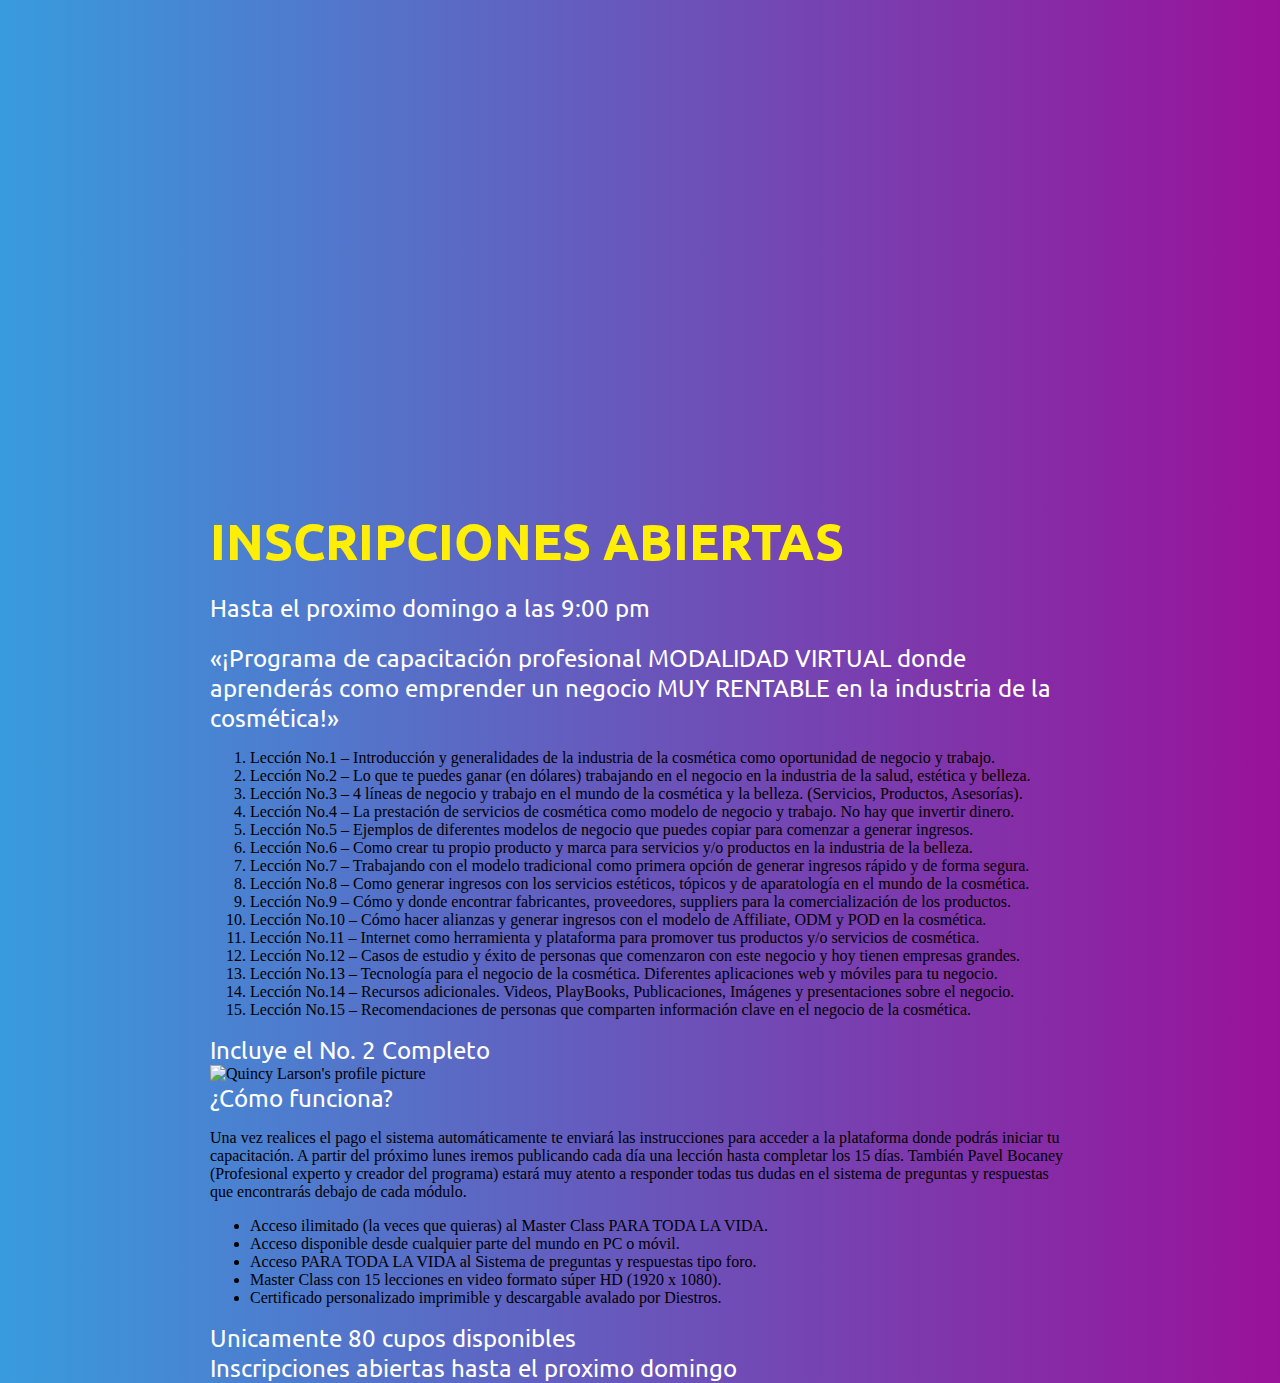
==== productone.html @ e750db61 "creacion de pagina de venta de producto unitario cosmetica" ====
<!DOCTYPE html>
<html lang="en">
<head>
    <meta charset="UTF-8">
    <meta name="viewport" content="width=device-width, initial-scale=1.0">
    <meta http-equiv="X-UA-Compatible" content="ie=edge">
    <title>Producto Cosmetica</title>
    <link rel="stylesheet" href="./css/cosmetic.css">
</head>
<body>
    <div id="content">
        <div class="videoWrapper">
            <iframe src="https://player.vimeo.com/video/349527147" width="640" height="360" frameborder="0" allow="autoplay; fullscreen" allowfullscreen></iframe>
        </div>
        <div class="description-one">
            <div class="text-one">Inscripciones Abiertas</div>
            <h2>Hasta el proximo domingo a las 9:00 pm</h2>
        </div>
        <div class="info">
            <div class="box-one">
                <div class="text-important">
                    «¡Programa de capacitación profesional MODALIDAD VIRTUAL 
                    donde aprenderás como emprender un negocio MUY RENTABLE 
                    en la industria de la cosmética!»
                </div>
                <div class="features">
                    <ol>
                        <li>Lección No.1 – Introducción y generalidades de la industria de la cosmética como oportunidad de negocio y trabajo.</li>
                        <li>Lección No.2 – Lo que te puedes ganar (en dólares) trabajando en el negocio en la industria de la salud, estética y belleza.</li>
                        <li>Lección No.3 – 4 líneas de negocio y trabajo en el mundo de la cosmética y la belleza. (Servicios, Productos, Asesorías).</li>
                        <li>Lección No.4 – La prestación de servicios de cosmética como modelo de negocio y trabajo. No hay que invertir dinero.</li>
                        <li>Lección No.5 – Ejemplos de diferentes modelos de negocio que puedes copiar para comenzar a generar ingresos.</li>
                        <li>Lección No.6 – Como crear tu propio producto y marca para servicios y/o productos en la industria de la belleza.</li>
                        <li>Lección No.7 – Trabajando con el modelo tradicional como primera opción de generar ingresos rápido y de forma segura.</li>
                        <li>Lección No.8 – Como generar ingresos con los servicios estéticos, tópicos y de aparatología en el mundo de la cosmética.</li>
                        <li>Lección No.9 – Cómo y donde encontrar fabricantes, proveedores, suppliers para la comercialización de los productos.</li>
                        <li>Lección No.10 – Cómo hacer alianzas y generar ingresos con el modelo de Affiliate, ODM y POD en la cosmética.</li>
                        <li>Lección No.11 – Internet como herramienta y plataforma para promover tus productos y/o servicios de cosmética.</li>
                        <li>Lección No.12 – Casos de estudio y éxito de personas que comenzaron con este negocio y hoy tienen empresas grandes.</li>
                        <li>Lección No.13 – Tecnología para el negocio de la cosmética. Diferentes aplicaciones web y móviles para tu negocio.</li>
                        <li>Lección No.14 – Recursos adicionales. Videos, PlayBooks, Publicaciones, Imágenes y presentaciones sobre el negocio.</li>
                        <li>Lección No.15 – Recomendaciones de personas que comparten información clave en el negocio de la cosmética.</li>
                    </ol>
                    <div class="text-important">
                        Incluye el No. 2 Completo
                    </div>
                </div>
            </div>
            <div class="box-two">
                <div class="cover">
                    <img src="/root/Documentos/tefasmile/mv/img/whatsapp.jpg" width=380 height=185 alt="Quincy Larson's profile picture" class="profile-thumbnail">
                </div>
                <div class="function">
                    <div class="text-important">¿Cómo funciona?</div>
                    <p class="funciona">
                        Una vez realices el pago el sistema automáticamente te enviará las instrucciones para acceder a la plataforma donde podrás iniciar tu capacitación. A partir del próximo lunes iremos publicando cada día una lección hasta completar los 15 días. También Pavel Bocaney (Profesional experto y creador del programa) estará muy atento a responder todas tus dudas en el sistema de preguntas y respuestas que encontrarás debajo de cada módulo.
                    </p>
                    <div class="lista">
                        <ul>
                            <li>Acceso ilimitado (la veces que quieras) al Master Class PARA TODA LA VIDA.</li>
                            <li>Acceso disponible desde cualquier parte del mundo en PC o móvil.</li>
                            <li>Acceso PARA TODA LA VIDA al Sistema de preguntas y respuestas tipo foro.</li>
                            <li>Master Class con 15 lecciones en video formato súper HD (1920 x 1080).</li>
                            <li>Certificado personalizado imprimible y descargable avalado por Diestros.</li>
                        </ul>
                    </div>
                    <div class="only">
                        <div class="text-important">Unicamente 80 cupos disponibles</div>
                        <div class="text-important">Inscripciones abiertas hasta el proximo domingo</div>
                    </div>
                </div>
            </div>
        </div>
    </div>
</body>
</html>
---- css/cosmetic.css ----
/*****fonts google*****/
@import url('https://fonts.googleapis.com/css?family=Ubuntu&display=swap');
@import url('https://fonts.googleapis.com/css?family=Anton|Ubuntu&display=swap');

body{
    margin: 0 auto;
    background-image: linear-gradient(to right, rgb(56, 155, 221) , rgb(153, 17, 153));
}


h2, .text-important{
    color: white;
    font-family: 'Ubuntu';
    font-size: 150%;
    font-weight: normal;
}

.text-one{
    font-size:315%;
    font-family: 'Ubuntu';
    color: rgb(255, 238, 7);
    text-transform: uppercase;
    font-weight: bold; 
}

/***Styles of video***/
.videoWrapper{
    position: relative;
	padding-bottom: 56.25%; 
	padding-top: 25px;
    height: 0;
}

.videoWrapper iframe{
    position: absolute;
	top: 0;
	left: 0;
	width: 100%;
	height: 100%;
}

#content{
    margin: 0 auto;
    width: 860px;
}
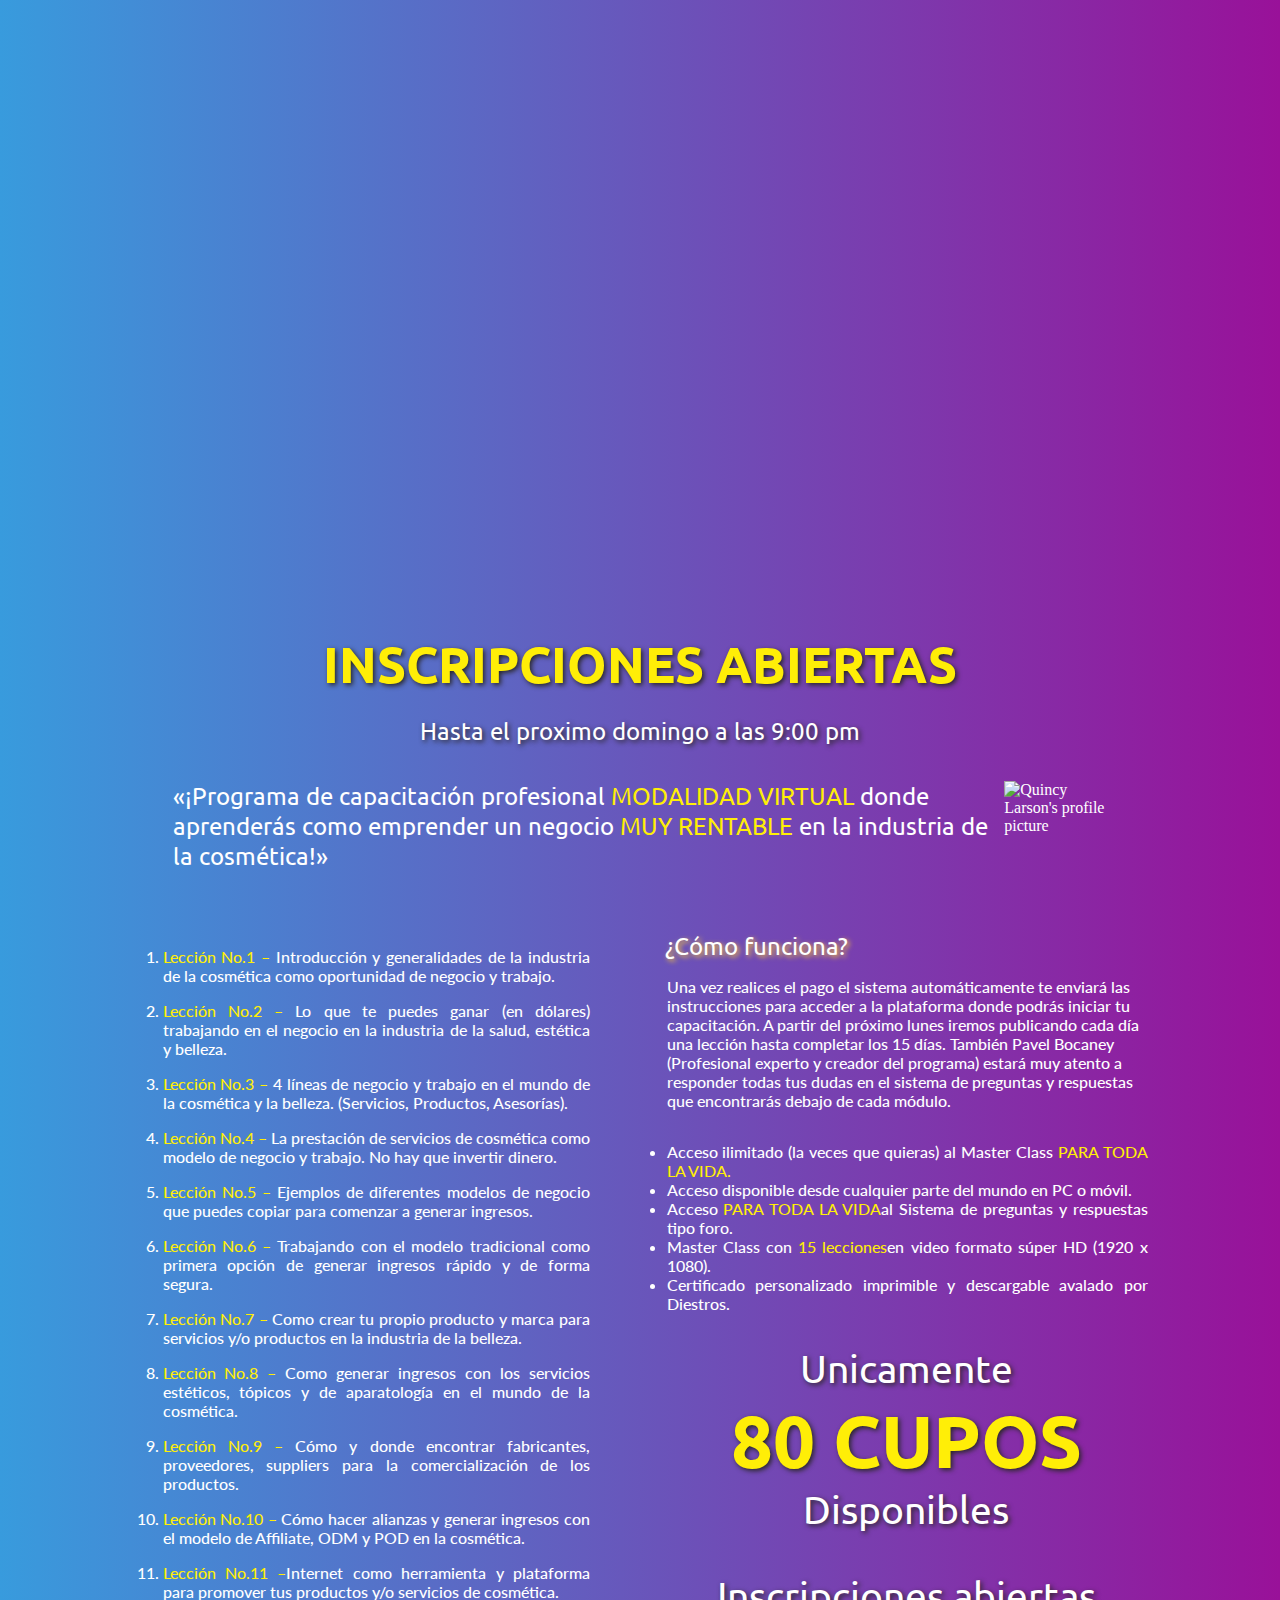
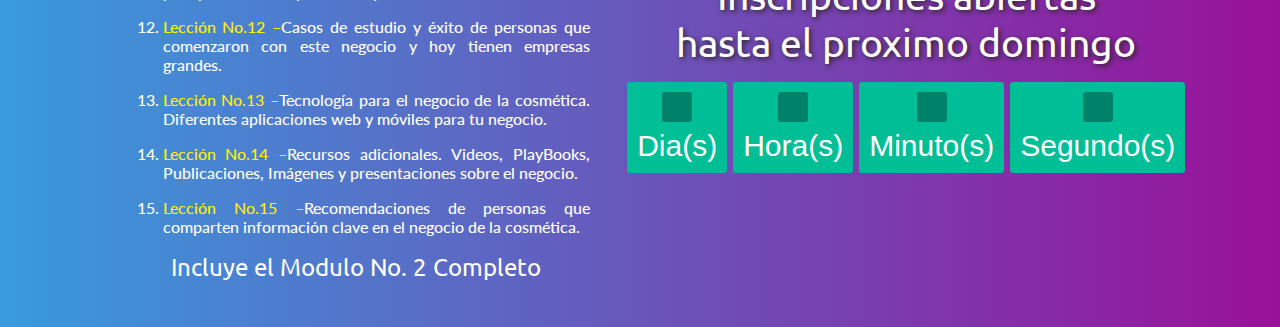
==== commit 07be61d6: "primera fase en desktop" ====
--- a/productone.html
+++ b/productone.html
@@ -19,58 +19,84 @@
         <div class="info">
             <div class="box-one">
                 <div class="text-important">
-                    «¡Programa de capacitación profesional MODALIDAD VIRTUAL 
-                    donde aprenderás como emprender un negocio MUY RENTABLE 
+                    «¡Programa de capacitación profesional <span class="yellow">modalidad virtual</span> 
+                    donde aprenderás como emprender un negocio <span class="yellow">muy rentable</span>
                     en la industria de la cosmética!»
                 </div>
+                <div class="cover">
+                    <img src="/root/Documentos/tefasmile/mv/img/whatsapp.jpg" width=380 height=185 alt="Quincy Larson's profile picture" class="profile-thumbnail">
+                </div>   
+            </div>
+            <div class="box-two">
                 <div class="features">
                     <ol>
-                        <li>Lección No.1 – Introducción y generalidades de la industria de la cosmética como oportunidad de negocio y trabajo.</li>
-                        <li>Lección No.2 – Lo que te puedes ganar (en dólares) trabajando en el negocio en la industria de la salud, estética y belleza.</li>
-                        <li>Lección No.3 – 4 líneas de negocio y trabajo en el mundo de la cosmética y la belleza. (Servicios, Productos, Asesorías).</li>
-                        <li>Lección No.4 – La prestación de servicios de cosmética como modelo de negocio y trabajo. No hay que invertir dinero.</li>
-                        <li>Lección No.5 – Ejemplos de diferentes modelos de negocio que puedes copiar para comenzar a generar ingresos.</li>
-                        <li>Lección No.6 – Como crear tu propio producto y marca para servicios y/o productos en la industria de la belleza.</li>
-                        <li>Lección No.7 – Trabajando con el modelo tradicional como primera opción de generar ingresos rápido y de forma segura.</li>
-                        <li>Lección No.8 – Como generar ingresos con los servicios estéticos, tópicos y de aparatología en el mundo de la cosmética.</li>
-                        <li>Lección No.9 – Cómo y donde encontrar fabricantes, proveedores, suppliers para la comercialización de los productos.</li>
-                        <li>Lección No.10 – Cómo hacer alianzas y generar ingresos con el modelo de Affiliate, ODM y POD en la cosmética.</li>
-                        <li>Lección No.11 – Internet como herramienta y plataforma para promover tus productos y/o servicios de cosmética.</li>
-                        <li>Lección No.12 – Casos de estudio y éxito de personas que comenzaron con este negocio y hoy tienen empresas grandes.</li>
-                        <li>Lección No.13 – Tecnología para el negocio de la cosmética. Diferentes aplicaciones web y móviles para tu negocio.</li>
-                        <li>Lección No.14 – Recursos adicionales. Videos, PlayBooks, Publicaciones, Imágenes y presentaciones sobre el negocio.</li>
-                        <li>Lección No.15 – Recomendaciones de personas que comparten información clave en el negocio de la cosmética.</li>
+                        <li><span class="yellowtext">Lección No.1 –</span> Introducción y generalidades de la industria de la cosmética como oportunidad de negocio y trabajo.</li>
+                        <li><span class="yellowtext">Lección No.2 –</span> Lo que te puedes ganar (en dólares) trabajando en el negocio en la industria de la salud, estética y belleza.</li>
+                        <li><span class="yellowtext">Lección No.3 –</span> 4 líneas de negocio y trabajo en el mundo de la cosmética y la belleza. (Servicios, Productos, Asesorías).</li>
+                        <li><span class="yellowtext">Lección No.4 –</span> La prestación de servicios de cosmética como modelo de negocio y trabajo. No hay que invertir dinero.</li>
+                        <li><span class="yellowtext">Lección No.5 –</span> Ejemplos de diferentes modelos de negocio que puedes copiar para comenzar a generar ingresos.</li>
+                        <li><span class="yellowtext">Lección No.6 –</span> Trabajando con el modelo tradicional como primera opción de generar ingresos rápido y de forma segura.</li>
+                        <li><span class="yellowtext">Lección No.7 –</span> Como crear tu propio producto y marca para servicios y/o productos en la industria de la belleza.</li>
+                        <li><span class="yellowtext">Lección No.8 –</span> Como generar ingresos con los servicios estéticos, tópicos y de aparatología en el mundo de la cosmética.</li>
+                        <li><span class="yellowtext">Lección No.9 –</span> Cómo y donde encontrar fabricantes, proveedores, suppliers para la comercialización de los productos.</li>
+                        <li><span class="yellowtext">Lección No.10 –</span> Cómo hacer alianzas y generar ingresos con el modelo de Affiliate, ODM y POD en la cosmética.</li>
+                        <li><span class="yellowtext">Lección No.11 –</span>Internet como herramienta y plataforma para promover tus productos y/o servicios de cosmética.</li>
+                        <li><span class="yellowtext">Lección No.12 –</span>Casos de estudio y éxito de personas que comenzaron con este negocio y hoy tienen empresas grandes.</li>
+                        <li><span class="yellowtext">Lección No.13 –</span>Tecnología para el negocio de la cosmética. Diferentes aplicaciones web y móviles para tu negocio.</li>
+                        <li><span class="yellowtext">Lección No.14 –</span>Recursos adicionales. Videos, PlayBooks, Publicaciones, Imágenes y presentaciones sobre el negocio.</li>
+                        <li><span class="yellowtext">Lección No.15 –</span>Recomendaciones de personas que comparten información clave en el negocio de la cosmética.</li>
                     </ol>
-                    <div class="text-important">
-                        Incluye el No. 2 Completo
+                    <div class="text-important center">
+                        Incluye el Modulo No. 2 Completo
                     </div>
                 </div>
-            </div>
-            <div class="box-two">
-                <div class="cover">
-                    <img src="/root/Documentos/tefasmile/mv/img/whatsapp.jpg" width=380 height=185 alt="Quincy Larson's profile picture" class="profile-thumbnail">
-                </div>
                 <div class="function">
-                    <div class="text-important">¿Cómo funciona?</div>
-                    <p class="funciona">
+                    <div class="text-important green">¿Cómo funciona?</div>
+                    <p class="funciona lato">
                         Una vez realices el pago el sistema automáticamente te enviará las instrucciones para acceder a la plataforma donde podrás iniciar tu capacitación. A partir del próximo lunes iremos publicando cada día una lección hasta completar los 15 días. También Pavel Bocaney (Profesional experto y creador del programa) estará muy atento a responder todas tus dudas en el sistema de preguntas y respuestas que encontrarás debajo de cada módulo.
                     </p>
                     <div class="lista">
-                        <ul>
-                            <li>Acceso ilimitado (la veces que quieras) al Master Class PARA TODA LA VIDA.</li>
+                        <ul class="lato">
+                            <li>Acceso ilimitado (la veces que quieras) al Master Class <span class="yellow">para toda la vida.</span></li>
                             <li>Acceso disponible desde cualquier parte del mundo en PC o móvil.</li>
-                            <li>Acceso PARA TODA LA VIDA al Sistema de preguntas y respuestas tipo foro.</li>
-                            <li>Master Class con 15 lecciones en video formato súper HD (1920 x 1080).</li>
+                            <li>Acceso <span class="yellow">para toda la vida</span>al Sistema de preguntas y respuestas tipo foro.</li>
+                            <li>Master Class con <span class="yellowtext">15 lecciones</span>en video formato súper HD (1920 x 1080).</li>
                             <li>Certificado personalizado imprimible y descargable avalado por Diestros.</li>
                         </ul>
                     </div>
                     <div class="only">
-                        <div class="text-important">Unicamente 80 cupos disponibles</div>
-                        <div class="text-important">Inscripciones abiertas hasta el proximo domingo</div>
+                        <div class="text-white">Unicamente</div>
+                        <div class="text-two">80 cupos</div>
+                        <div class="text-white">Disponibles</div>
+                        <div class="text-white ins">Inscripciones abiertas hasta el proximo domingo</div>
                     </div>
+                    <div class="contadortime">
+                        <div id="clockdiv"> 
+                            <div> 
+                                <span class="days" id="day"></span> 
+                                <div class="smalltext">Dia(s)</div> 
+                            </div> 
+                            <div> 
+                                <span class="hours" id="hour"></span> 
+                                <div class="smalltext">Hora(s)</div> 
+                            </div> 
+                            <div> 
+                                <span class="minutes" id="minute"></span> 
+                                <div class="smalltext">Minuto(s)</div> 
+                            </div> 
+                            <div> 
+                                <span class="seconds" id="second"></span> 
+                                <div class="smalltext">Segundo(s)</div> 
+                            </div> 
+                        </div> 
+                        <p id="exp"></p>
+                    </div>
+                    
                 </div>
             </div>
+            
         </div>
     </div>
+    <script src="./js/clock.js"></script> 
 </body>
 </html>--- a/css/cosmetic.css
+++ b/css/cosmetic.css
@@ -1,10 +1,23 @@
 /*****fonts google*****/
 @import url('https://fonts.googleapis.com/css?family=Ubuntu&display=swap');
 @import url('https://fonts.googleapis.com/css?family=Anton|Ubuntu&display=swap');
+@import url('https://fonts.googleapis.com/css?family=Lato&display=swap');
 
 body{
     margin: 0 auto;
+    font-size: 16px;
+    font-weight: 500;
+    color: white;
     background-image: linear-gradient(to right, rgb(56, 155, 221) , rgb(153, 17, 153));
+}
+
+li{
+    font-family: lato;
+    text-align: justify;
+}
+
+ol > li{
+    margin: 1em 0;
 }
 
 
@@ -15,6 +28,42 @@
     font-weight: normal;
 }
 
+.ins{
+    margin-top: 1em;
+}
+
+.text-white{
+    color: white;
+    font-family: 'Ubuntu';
+    font-size: 245%;
+    font-weight: normal;
+    text-align: center;
+    text-shadow: 2px 2px 5px #292727;
+}
+
+.green{
+    text-shadow: 2px 2px 5px #ffce2e;
+}
+
+.box-one{
+    padding: 15px;
+}
+
+.box-two{
+    display: flex;
+    justify-content: space-between;
+}
+
+.box-one, .box-two{
+    display: flex;
+    margin-bottom: 45px;
+}
+
+.center{
+    text-align: center;
+}
+
+
 .text-one{
     font-size:315%;
     font-family: 'Ubuntu';
@@ -22,6 +71,58 @@
     text-transform: uppercase;
     font-weight: bold; 
 }
+
+.text-two{
+    font-size:465%;
+    font-family: 'Ubuntu';
+    color: rgb(255, 238, 7);
+    text-transform: uppercase;
+    text-align: center;
+    font-weight: bold;
+    text-shadow: 2px 2px 5px #292727;
+}
+
+.description-one{
+    display: flex;
+    flex-direction: column;
+    justify-content: center;
+    align-items: center;
+    margin-top: 4em;
+    text-shadow: 2px 2px 5px #292727;
+}
+
+.features, .function{
+    width: 50%;
+}
+
+.features{
+    flex-grow: 2;
+    margin-right: 15px;
+    position: relative;
+    right: 35px;
+    font-family: 'Lato';
+}
+
+.function{
+    position: relative;
+    left: 25px;
+}
+
+.lato{
+    font-family: 'Lato';
+    padding-left: 0.1em;
+    padding-bottom: 1em;
+}
+
+.yellow{
+    color: rgb(255, 238, 7);
+    text-transform: uppercase;
+}
+
+.yellowtext{
+    color: rgb(255, 238, 7);
+}
+
 
 /***Styles of video***/
 .videoWrapper{
@@ -41,5 +142,48 @@
 
 #content{
     margin: 0 auto;
-    width: 860px;
-}+    width: 965px;
+}
+
+
+/*
+******CLOCK*****/
+
+.contadortime{
+    display: flex;
+    justify-content: center;
+    margin-top: 1em;
+}
+
+#clockdiv{ 
+    font-family: sans-serif; 
+    color: #fff; 
+    display: flex;
+    font-weight: 100; 
+    text-align: center; 
+    font-size: 30px; 
+} 
+
+#clockdiv > div{ 
+    padding: 10px; 
+    border-radius: 3px; 
+    background: #00BF96; 
+    display: inline-block;
+    margin: 0 3px; 
+} 
+
+#clockdiv div > span{ 
+    padding: 15px; 
+    border-radius: 3px; 
+    background: #00816A; 
+    display: inline-block; 
+}
+
+smalltext{ 
+    padding-top: 5px; 
+    font-size: 16px; 
+} 
+
+/*
+******END CLOCK*****/
+
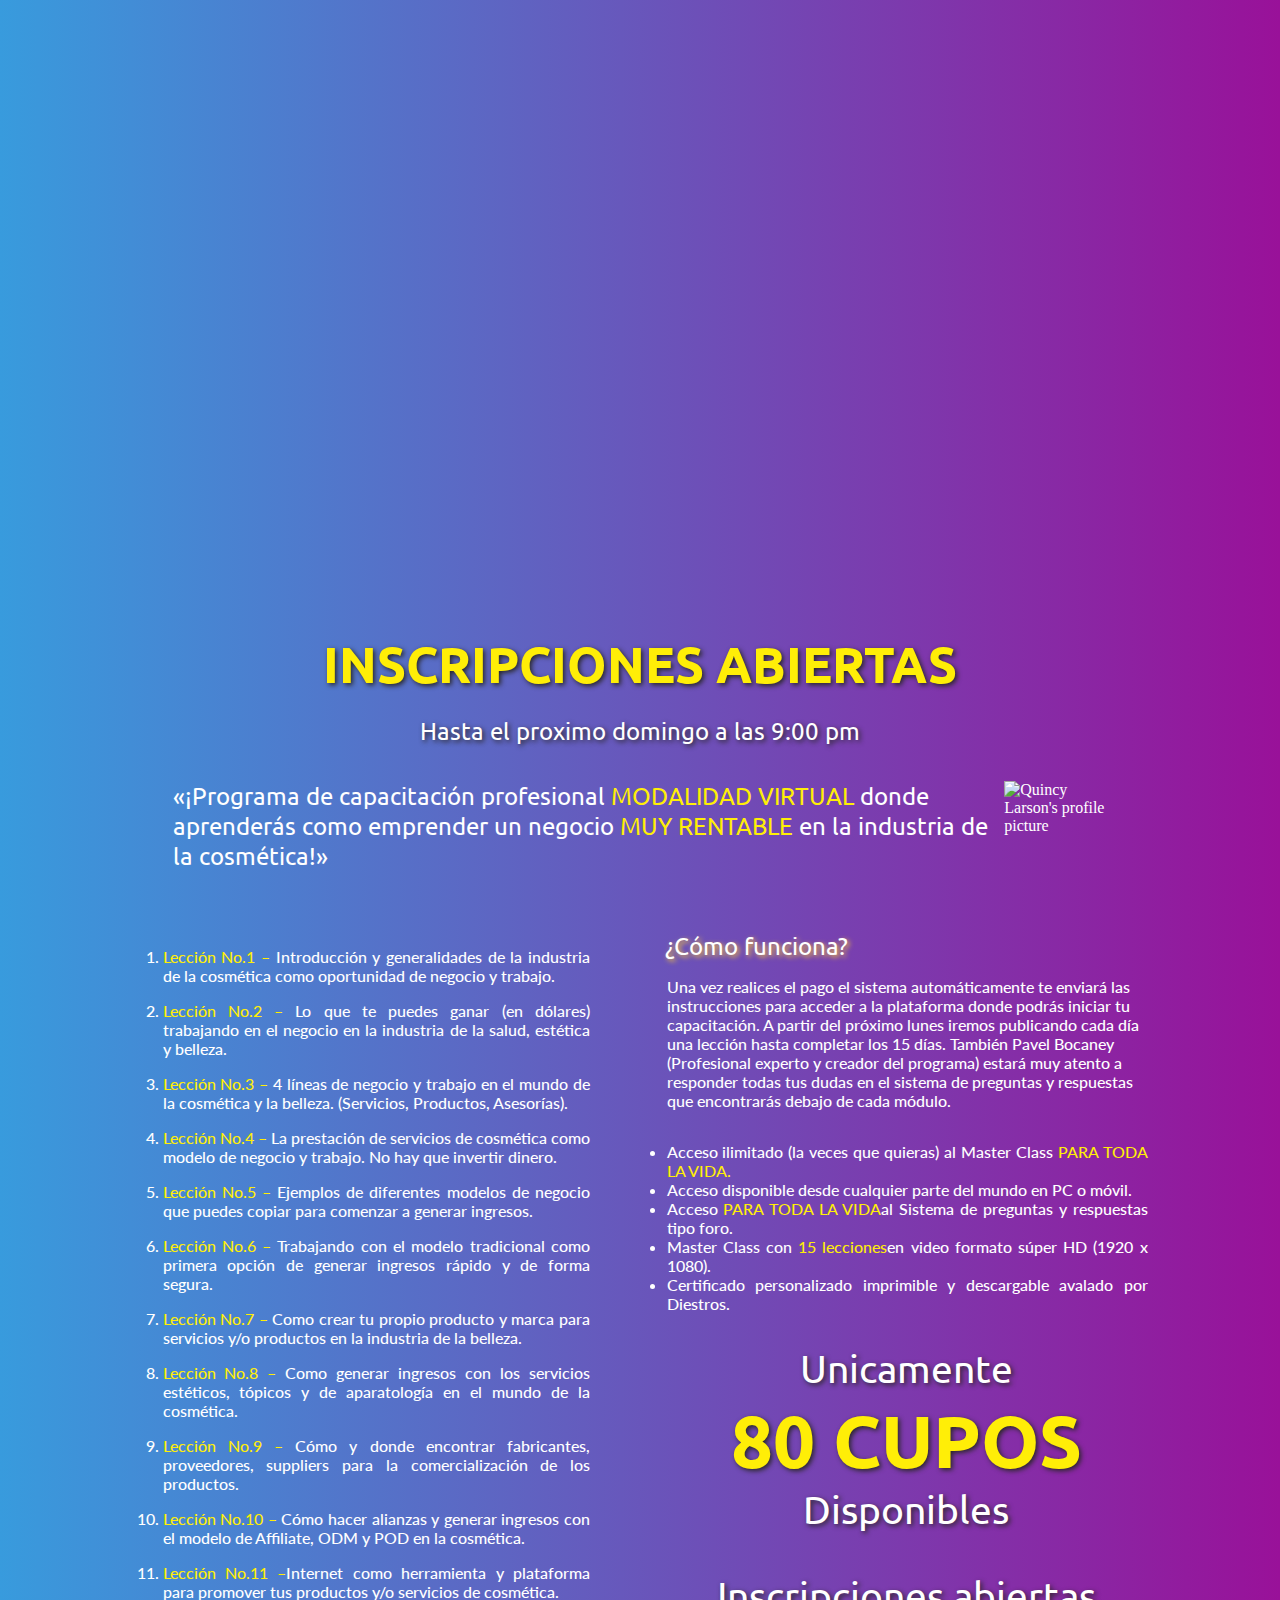
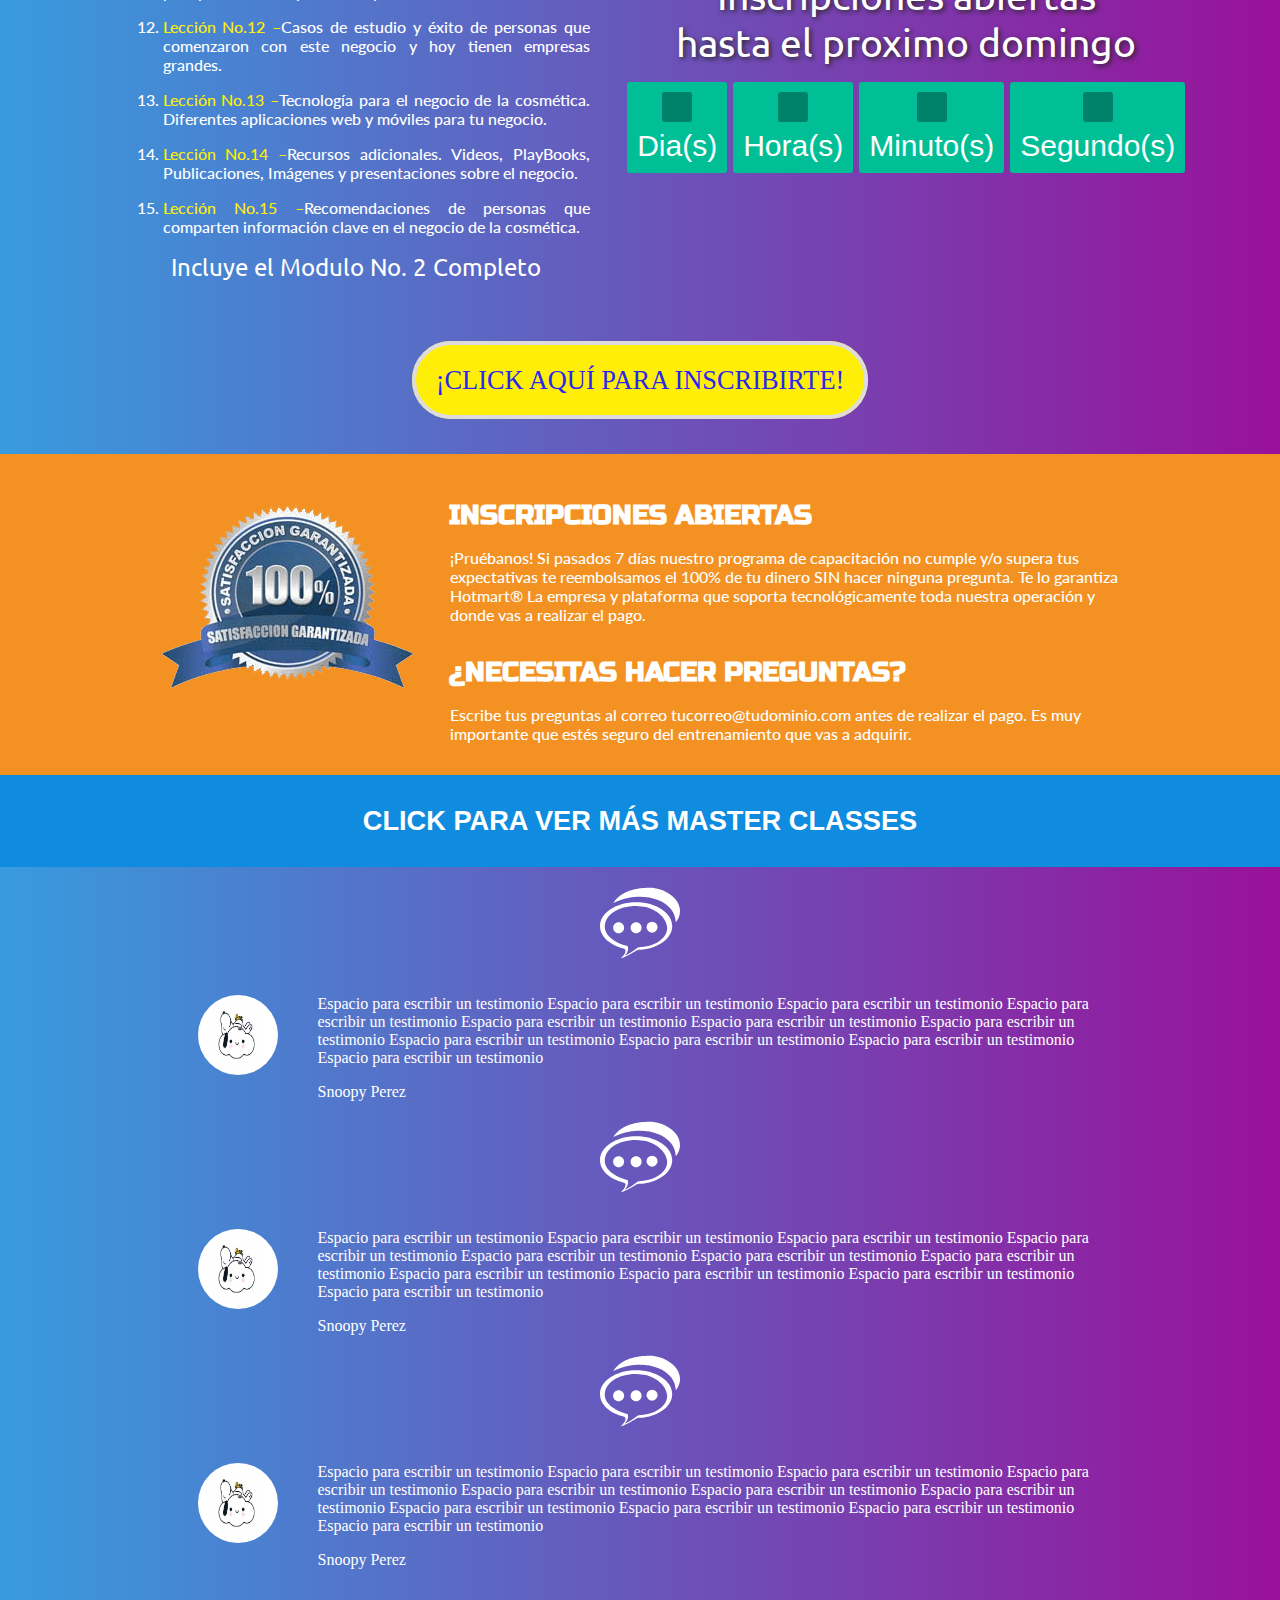
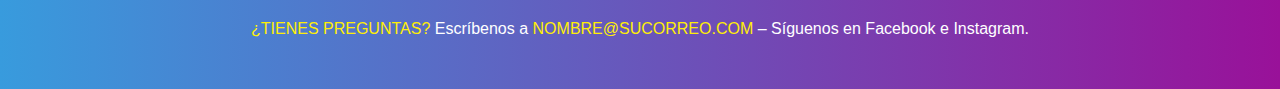
==== commit 2323489f: "archivos vista desktop" ====
--- a/productone.html
+++ b/productone.html
@@ -94,9 +94,90 @@
                     
                 </div>
             </div>
-            
+            <div class="pay">
+                <div class="button_cont" align="center"><span><a class="suscribete" href="add-website-here" target="_blank" rel="nofollow noopener">¡Click aquí para inscribirte!</a></div>
+            </div>
         </div>
     </div>
+    <div class="garantia">
+        <div class="info-garantia">
+            <div class="box-logogarantia">
+                <img src="./img/30-day-guatrantee.png" alt="30 dias producto de garantia hotmart">
+            </div>
+            <div class="bx-infogarantia">
+                <div class="text-garantia">Inscripciones Abiertas</div>
+                <p class="lato">
+                    ¡Pruébanos! Si pasados 7 días nuestro programa de capacitación no cumple y/o supera tus expectativas te reembolsamos el 100% de tu dinero SIN hacer ninguna pregunta. Te lo garantiza Hotmart® La empresa y plataforma que soporta tecnológicamente toda nuestra operación y donde vas a realizar el pago. 
+                </p>
+                <div class="text-garantia">¿Necesitas hacer preguntas?</div>
+                <p class="lato">
+                    Escribe tus preguntas al correo tucorreo@tudominio.com antes de realizar el pago. Es muy importante que estés seguro del entrenamiento que vas a adquirir.
+                </p>
+            </div>
+        </div>
+    </div>
+    <div class="master">
+        <div class="text-master">Click para ver más master classes</div>
+    </div>
+    <div class="testimonios">
+        <div class="t-one">
+            <figure>
+                <img src="./img/coment.svg" width="80" height="80" class="commit" alt="">
+            </figure>
+            <div class="info-testimonio">
+                <div class="box-imgperson">
+                    <figure>
+                        <img src="./img/snoopy.png" width="80" height="80" class="image" alt="">
+                    </figure>
+                </div>
+                <div class="bo-textimonio">
+                    <p class="testimonio">
+                            Espacio para escribir un testimonio Espacio para escribir un testimonio Espacio para escribir un testimonio Espacio para escribir un testimonio Espacio para escribir un testimonio Espacio para escribir un testimonio Espacio para escribir un testimonio Espacio para escribir un testimonio Espacio para escribir un testimonio Espacio para escribir un testimonio Espacio para escribir un testimonio
+                    </p>
+                    <figcaption class="nameperson">Snoopy Perez</figcaption>
+                </div>
+            </div>
+        </div>
+        <div class="t-one">
+            <figure>
+                <img src="./img/coment.svg" width="80" height="80" class="commit" alt="">
+            </figure>
+            <div class="info-testimonio">
+                <div class="box-imgperson">
+                    <figure>
+                        <img src="./img/snoopy.png" width="80" height="80" class="image" alt="">
+                    </figure>
+                </div>
+                <div class="bo-textimonio">
+                    <p class="testimonio">
+                            Espacio para escribir un testimonio Espacio para escribir un testimonio Espacio para escribir un testimonio Espacio para escribir un testimonio Espacio para escribir un testimonio Espacio para escribir un testimonio Espacio para escribir un testimonio Espacio para escribir un testimonio Espacio para escribir un testimonio Espacio para escribir un testimonio Espacio para escribir un testimonio
+                    </p>
+                    <figcaption class="nameperson">Snoopy Perez</figcaption>
+                </div>
+            </div>
+        </div>
+        <div class="t-two">
+            <figure>
+                <img src="./img/coment.svg" width="80" height="80" class="commit" alt="">
+            </figure>
+            <div class="info-testimonio">
+                <div class="box-imgperson">
+                    <figure>
+                        <img src="./img/snoopy.png" width="80" height="80" class="image" alt="">
+                    </figure>
+                </div>
+                <div class="bo-textimonio">
+                    <p class="testimonio">
+                            Espacio para escribir un testimonio Espacio para escribir un testimonio Espacio para escribir un testimonio Espacio para escribir un testimonio Espacio para escribir un testimonio Espacio para escribir un testimonio Espacio para escribir un testimonio Espacio para escribir un testimonio Espacio para escribir un testimonio Espacio para escribir un testimonio Espacio para escribir un testimonio
+                    </p>
+                    <figcaption class="nameperson">Snoopy Perez</figcaption>
+                </div>
+            </div>
+        </div>
+    </div>
+    <footer>
+        <p><span class="yellow">¿Tienes preguntas?</span> Escríbenos a <span class="yellow">nombre@sucorreo.com</span> – Síguenos en Facebook e Instagram.</p>
+    </footer>
     <script src="./js/clock.js"></script> 
 </body>
 </html>--- a/css/cosmetic.css
+++ b/css/cosmetic.css
@@ -1,6 +1,6 @@
 /*****fonts google*****/
 @import url('https://fonts.googleapis.com/css?family=Ubuntu&display=swap');
-@import url('https://fonts.googleapis.com/css?family=Anton|Ubuntu&display=swap');
+@import url('https://fonts.googleapis.com/css?family=Russo+One&display=swap');
 @import url('https://fonts.googleapis.com/css?family=Lato&display=swap');
 
 body{
@@ -20,6 +20,12 @@
     margin: 1em 0;
 }
 
+footer{
+    text-align: center;
+    font-family: Arial, Helvetica, sans-serif;
+    padding: 35px;
+}
+
 
 h2, .text-important{
     color: white;
@@ -61,6 +67,14 @@
 
 .center{
     text-align: center;
+}
+
+.text-garantia{
+    font-size: 170%;
+    font-weight: bold;
+    color: white;
+    text-transform: uppercase;
+    font-family: 'Russo One', sans-serif;
 }
 
 
@@ -187,3 +201,85 @@
 /*
 ******END CLOCK*****/
 
+/*
+******Btn suscribe*****/
+.pay{
+    padding-top: 38px; 
+}
+
+
+.suscribete {
+    color: rgb(42, 38, 241) !important;
+    border-radius: 40px;
+    text-transform: uppercase;
+    text-decoration: none;
+    background: rgb(255, 238, 7);
+    padding: 20px;
+    border: 4px solid #dddbdb !important;
+    font-size: 165%;
+    transition: all 0.4s ease 0s;
+}
+
+
+.suscribete:hover {
+    color: #ffffff !important;
+    background: #e2c002;
+    border-color: #f5b812 !important;
+    transition: all 0.4s ease 0s;
+}
+
+.garantia{
+    background: rgb(243, 146, 35);
+    width: 100%;
+    display: flex;
+    margin-top: 58px;
+}
+
+.info-garantia{
+    width: 965px;
+    margin: 0 auto;
+    display: flex;
+    margin-top: 45px;
+}
+
+.bx-infogarantia{
+    padding-left: 2em;
+}
+
+.master{
+    background: rgb(15, 140, 223); 
+    padding: 30px 0;
+    display: flex;
+    justify-content: center;
+}
+
+.text-master{
+    font-family: Arial, Helvetica, sans-serif;
+    font-size: 170%;
+    font-weight: bold;
+    text-transform: uppercase;
+}
+
+.image{
+    border-radius: 50%;
+}
+
+.commit{
+    display: block;
+    margin-left: auto;
+    margin-right: auto;
+}
+
+.info-testimonio{
+    display: flex;
+    width: 965px;
+    margin: 0 auto;
+}
+
+.nameperson{
+    align-self: flex-end;
+}
+
+.comment{
+    flex-direction: column;
+}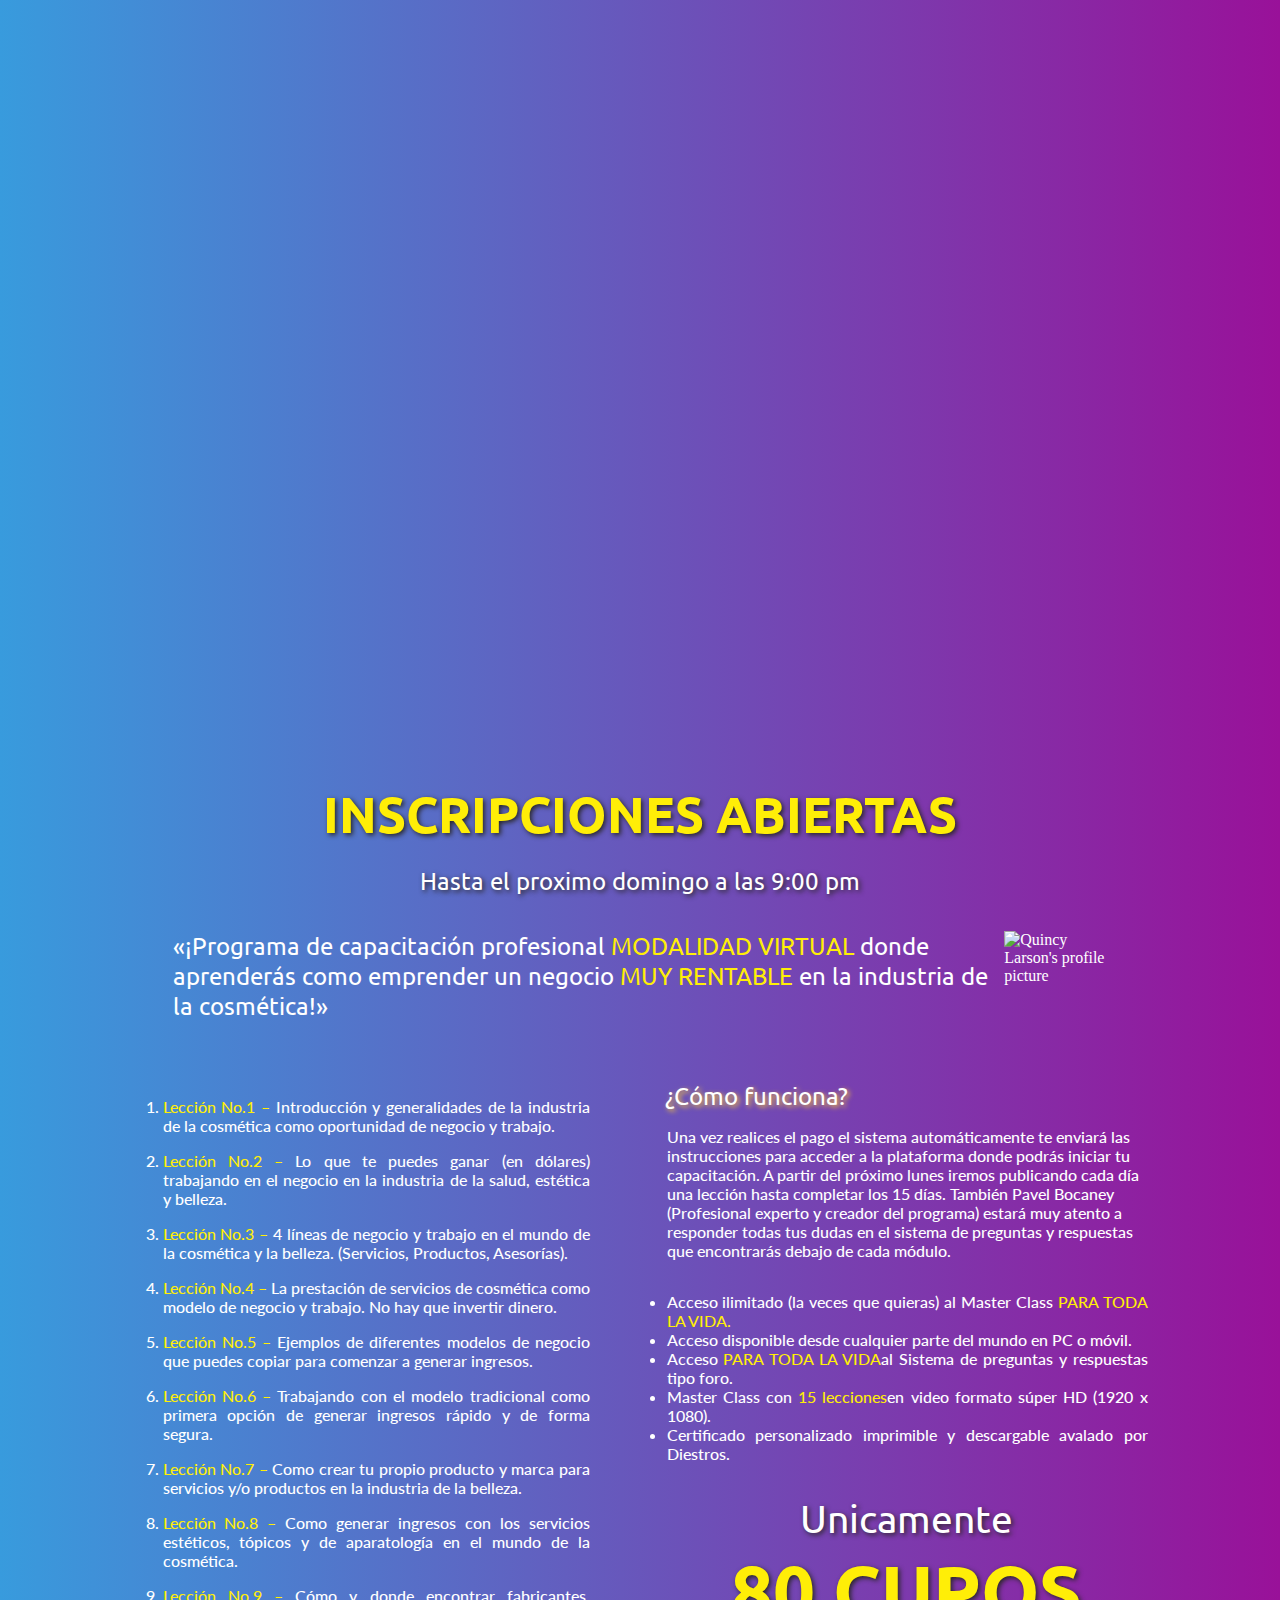
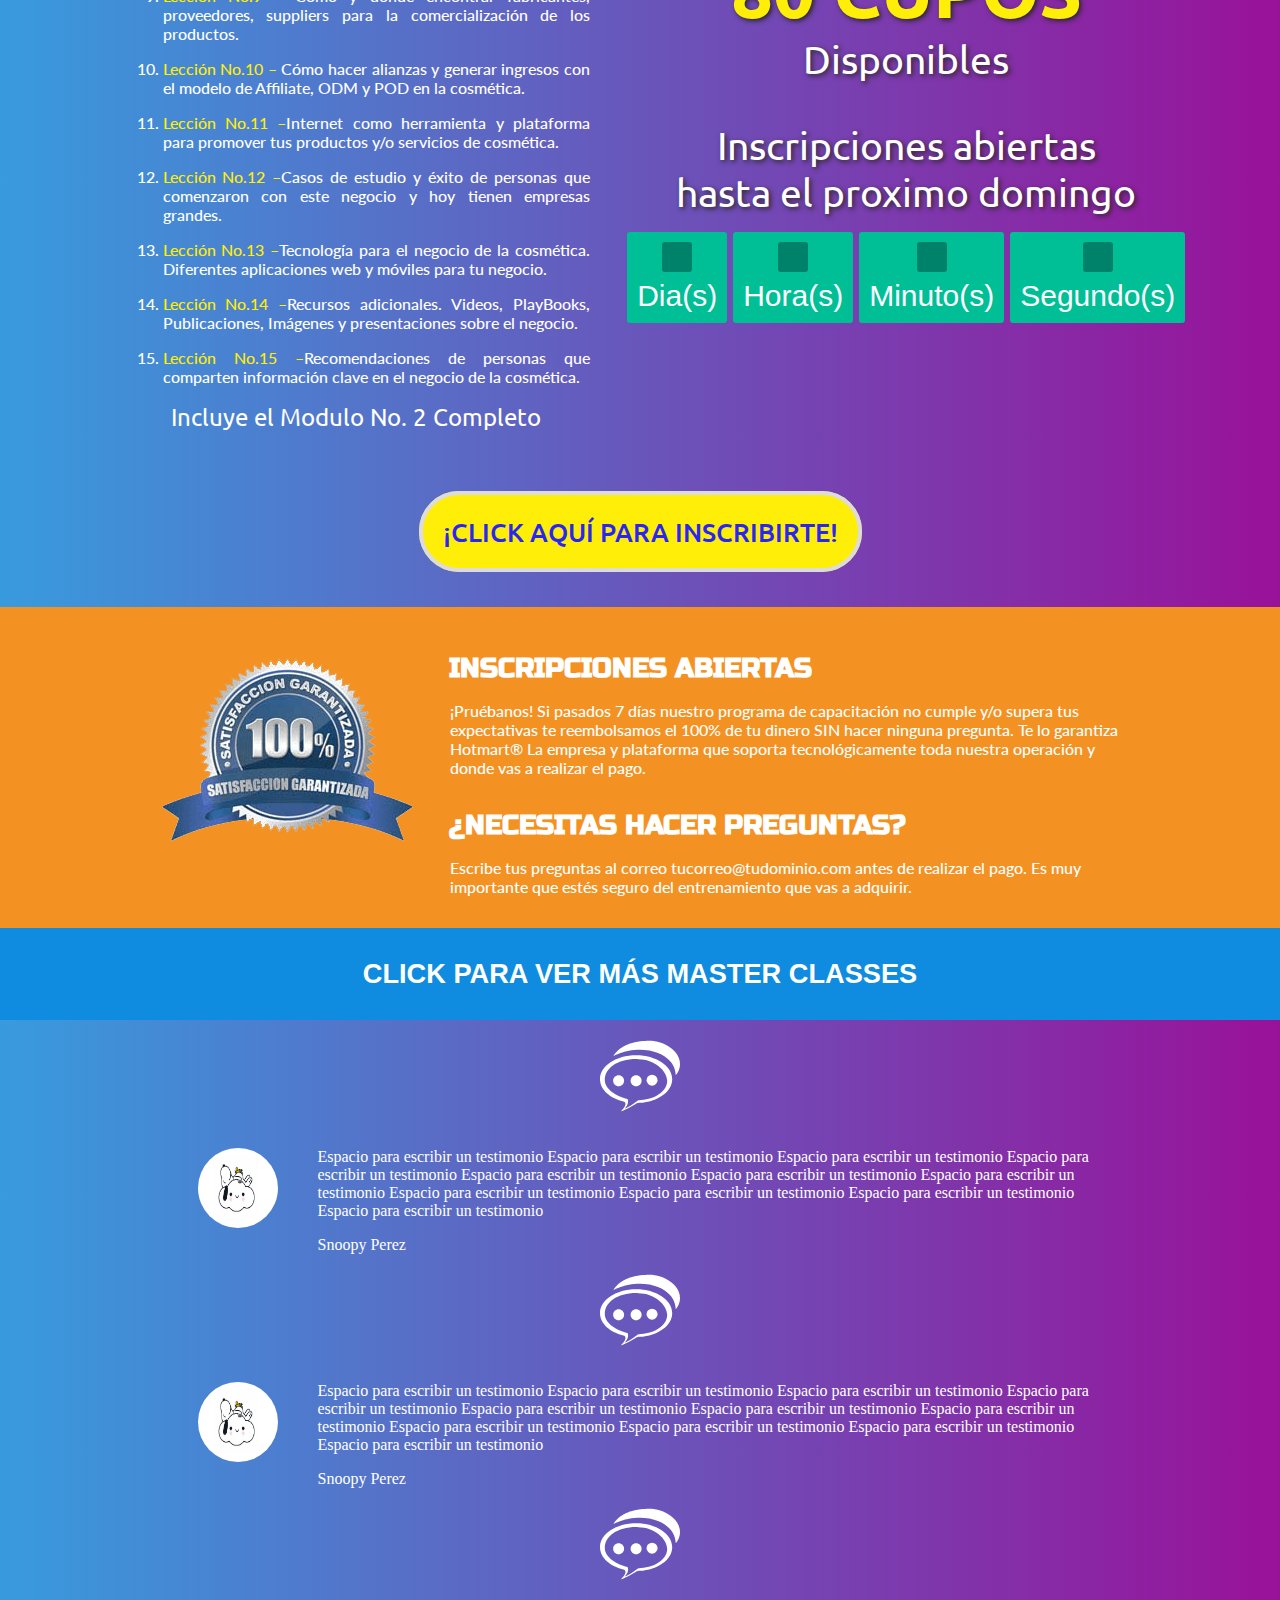
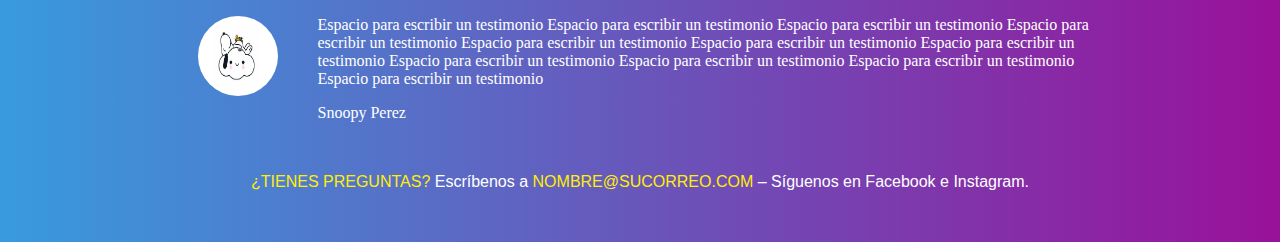
==== commit 424b7d02: "Se añadio video responsive de manera eficiente adaptada para todos los dispositivos" ====
--- a/productone.html
+++ b/productone.html
@@ -8,10 +8,23 @@
     <link rel="stylesheet" href="./css/cosmetic.css">
 </head>
 <body>
+    <div class="box-video">
+        <div class="videoWrapper"
+        style="padding-bottom:56.25%; position:relative; display:block; width: 100%">
+            <iframe id="ViostreamIframe" 
+                width="100%" height="100%" 
+                src="https://player.vimeo.com/video/349527147"
+                frameborder="0" allowfullscreen=""
+                style="position:absolute; top:0; left: 0">
+            </iframe>
+        </div>
+    </div>
+
+    
     <div id="content">
-        <div class="videoWrapper">
-            <iframe src="https://player.vimeo.com/video/349527147" width="640" height="360" frameborder="0" allow="autoplay; fullscreen" allowfullscreen></iframe>
-        </div>
+        <!-- <div class="videoWrapper">
+            <iframe src="https://player.vimeo.com/video/349527147" width="100%" height="auto" frameborder="0" allow="autoplay; fullscreen" allowfullscreen></iframe>
+        </div> -->
         <div class="description-one">
             <div class="text-one">Inscripciones Abiertas</div>
             <h2>Hasta el proximo domingo a las 9:00 pm</h2>
--- a/css/cosmetic.css
+++ b/css/cosmetic.css
@@ -33,6 +33,11 @@
     font-size: 150%;
     font-weight: normal;
 }
+
+/* video{
+    width: 100%;
+    height: auto;
+} */
 
 .ins{
     margin-top: 1em;
@@ -139,8 +144,15 @@
 
 
 /***Styles of video***/
+.box-video{
+    margin-right: 1.5em;
+    margin-left: 1.5em;
+}
+
 .videoWrapper{
     position: relative;
+    display:block;
+    width: 100%;
 	padding-bottom: 56.25%; 
 	padding-top: 25px;
     height: 0;
@@ -211,6 +223,7 @@
 .suscribete {
     color: rgb(42, 38, 241) !important;
     border-radius: 40px;
+    font-family: Ubuntu;
     text-transform: uppercase;
     text-decoration: none;
     background: rgb(255, 238, 7);
@@ -222,8 +235,8 @@
 
 
 .suscribete:hover {
-    color: #ffffff !important;
-    background: #e2c002;
+    color: #9711c0 !important;
+    background: #faf9f6;
     border-color: #f5b812 !important;
     transition: all 0.4s ease 0s;
 }
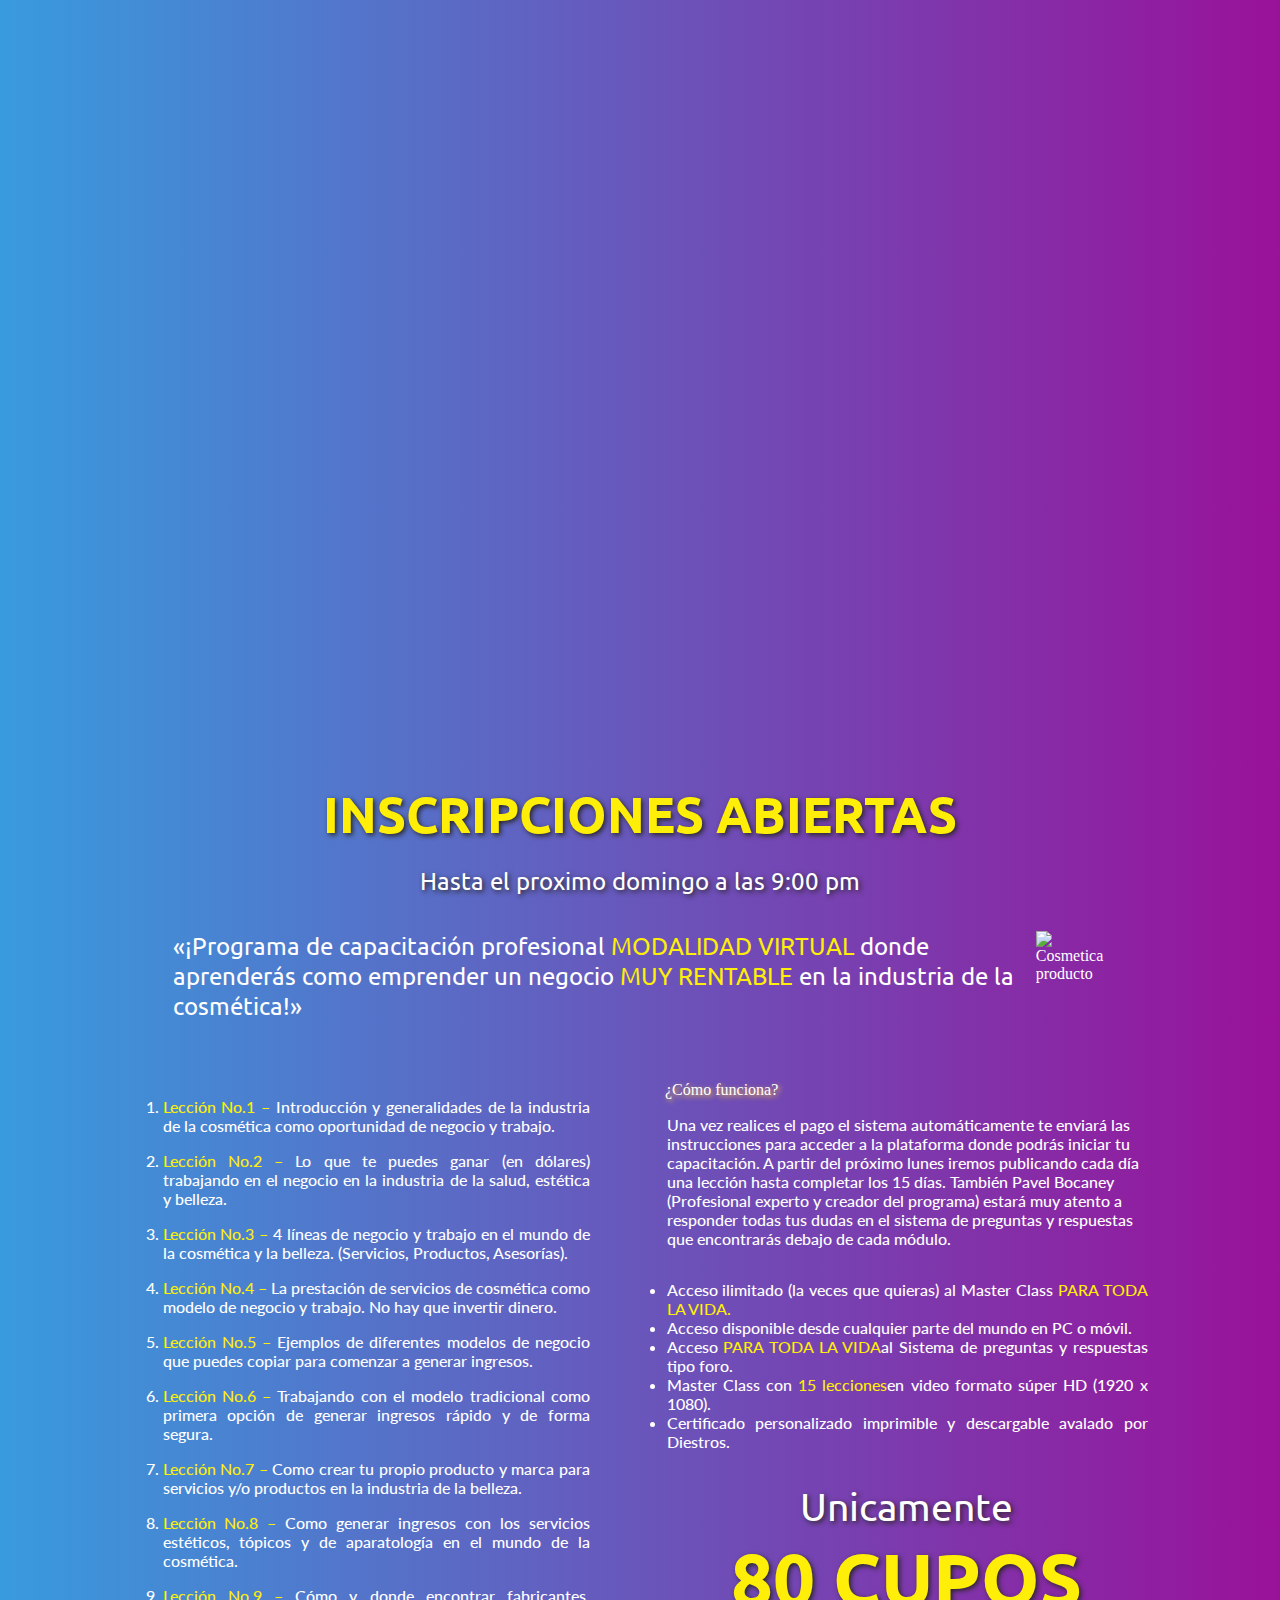
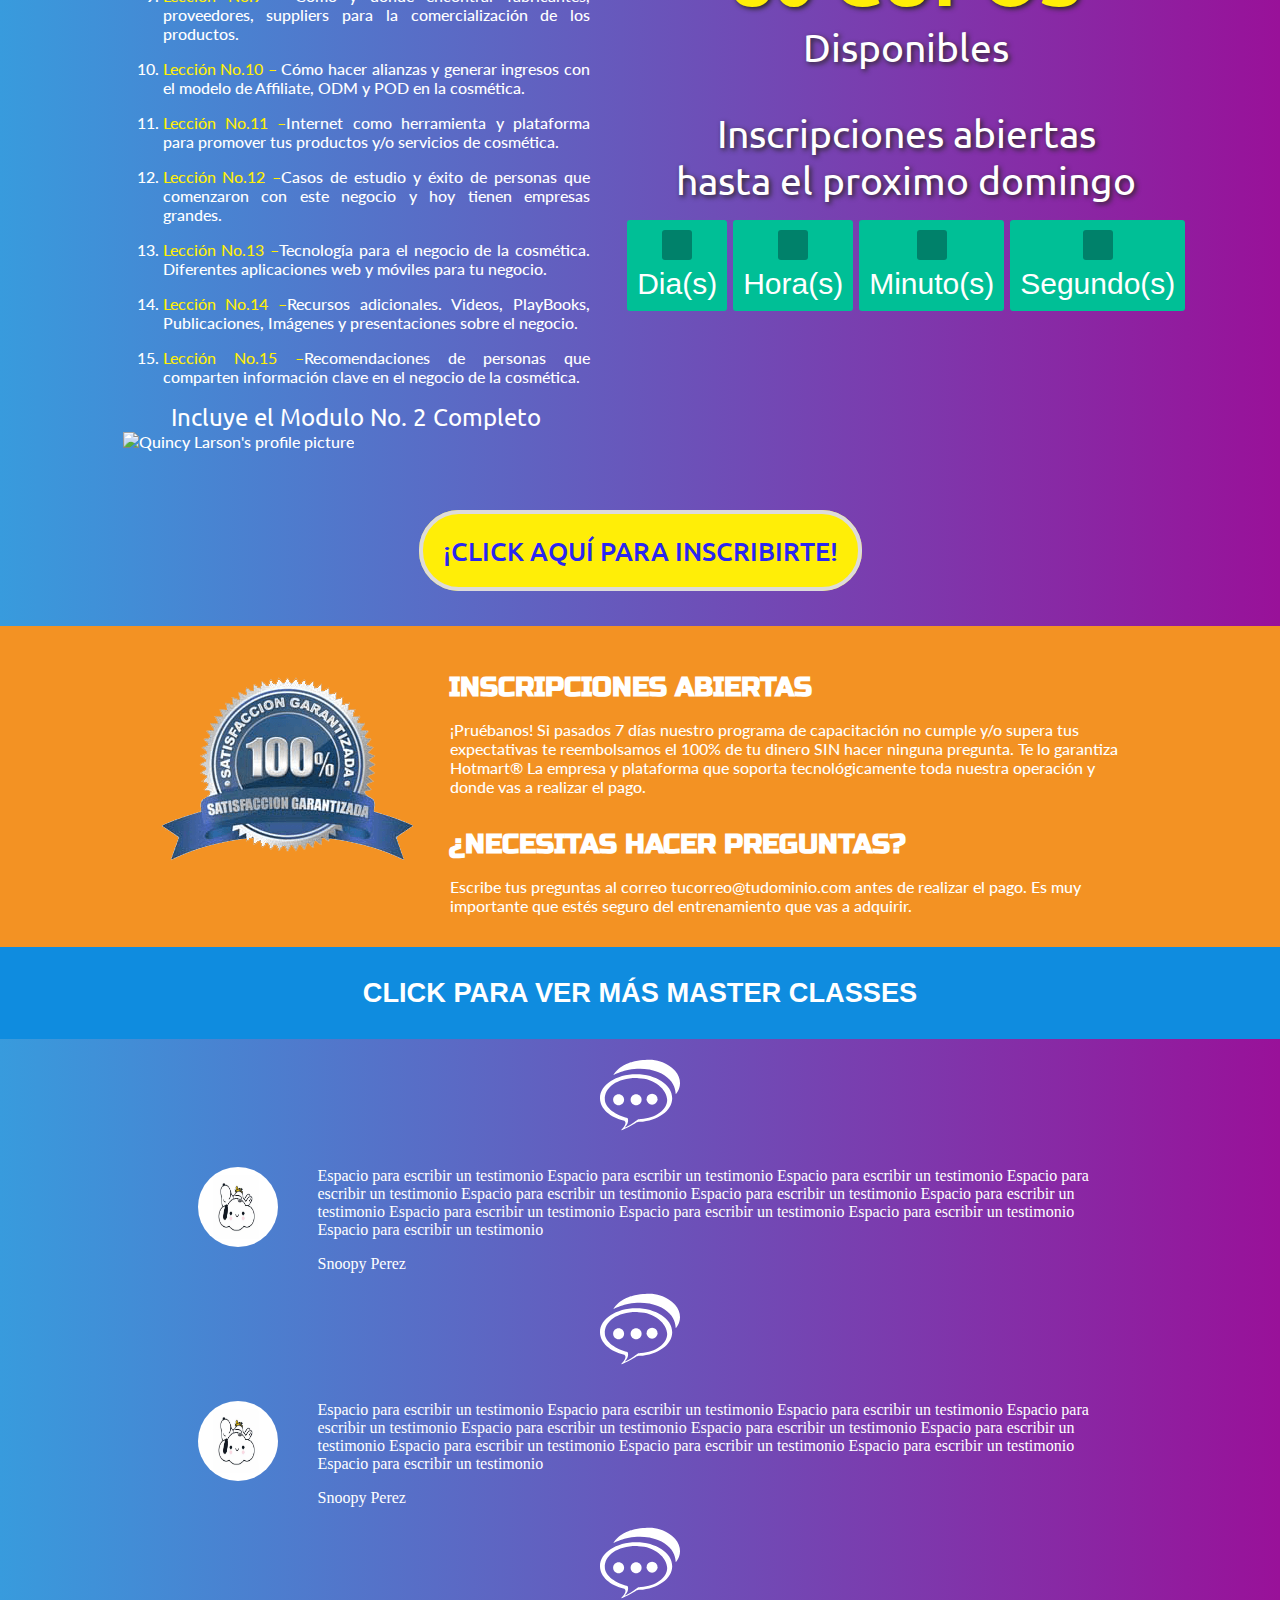
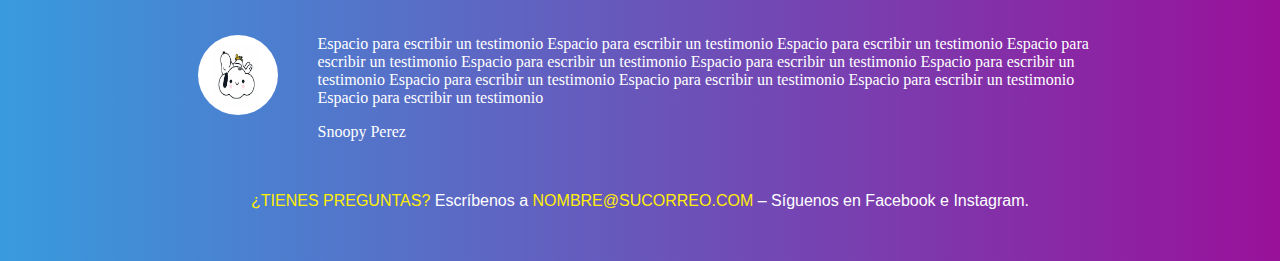
==== commit 8b875654: "Finish landing page with differents viewpoints" ====
--- a/productone.html
+++ b/productone.html
@@ -19,12 +19,7 @@
             </iframe>
         </div>
     </div>
-
-    
     <div id="content">
-        <!-- <div class="videoWrapper">
-            <iframe src="https://player.vimeo.com/video/349527147" width="100%" height="auto" frameborder="0" allow="autoplay; fullscreen" allowfullscreen></iframe>
-        </div> -->
         <div class="description-one">
             <div class="text-one">Inscripciones Abiertas</div>
             <h2>Hasta el proximo domingo a las 9:00 pm</h2>
@@ -37,7 +32,7 @@
                     en la industria de la cosmética!»
                 </div>
                 <div class="cover">
-                    <img src="/root/Documentos/tefasmile/mv/img/whatsapp.jpg" width=380 height=185 alt="Quincy Larson's profile picture" class="profile-thumbnail">
+                    <img src="/root/Documentos/tefasmile/mv/img/whatsapp.jpg" width=380 height=185 alt="Cosmetica producto" class="cover-b">
                 </div>   
             </div>
             <div class="box-two">
@@ -62,9 +57,12 @@
                     <div class="text-important center">
                         Incluye el Modulo No. 2 Completo
                     </div>
+                    <div class="cover-a">
+                        <img src="/root/Documentos/tefasmile/mv/img/whatsapp.jpg" width=380 height=185 alt="Quincy Larson's profile picture" class="cover-a">
+                    </div>
                 </div>
                 <div class="function">
-                    <div class="text-important green">¿Cómo funciona?</div>
+                    <div class="doer green">¿Cómo funciona?</div>
                     <p class="funciona lato">
                         Una vez realices el pago el sistema automáticamente te enviará las instrucciones para acceder a la plataforma donde podrás iniciar tu capacitación. A partir del próximo lunes iremos publicando cada día una lección hasta completar los 15 días. También Pavel Bocaney (Profesional experto y creador del programa) estará muy atento a responder todas tus dudas en el sistema de preguntas y respuestas que encontrarás debajo de cada módulo.
                     </p>
